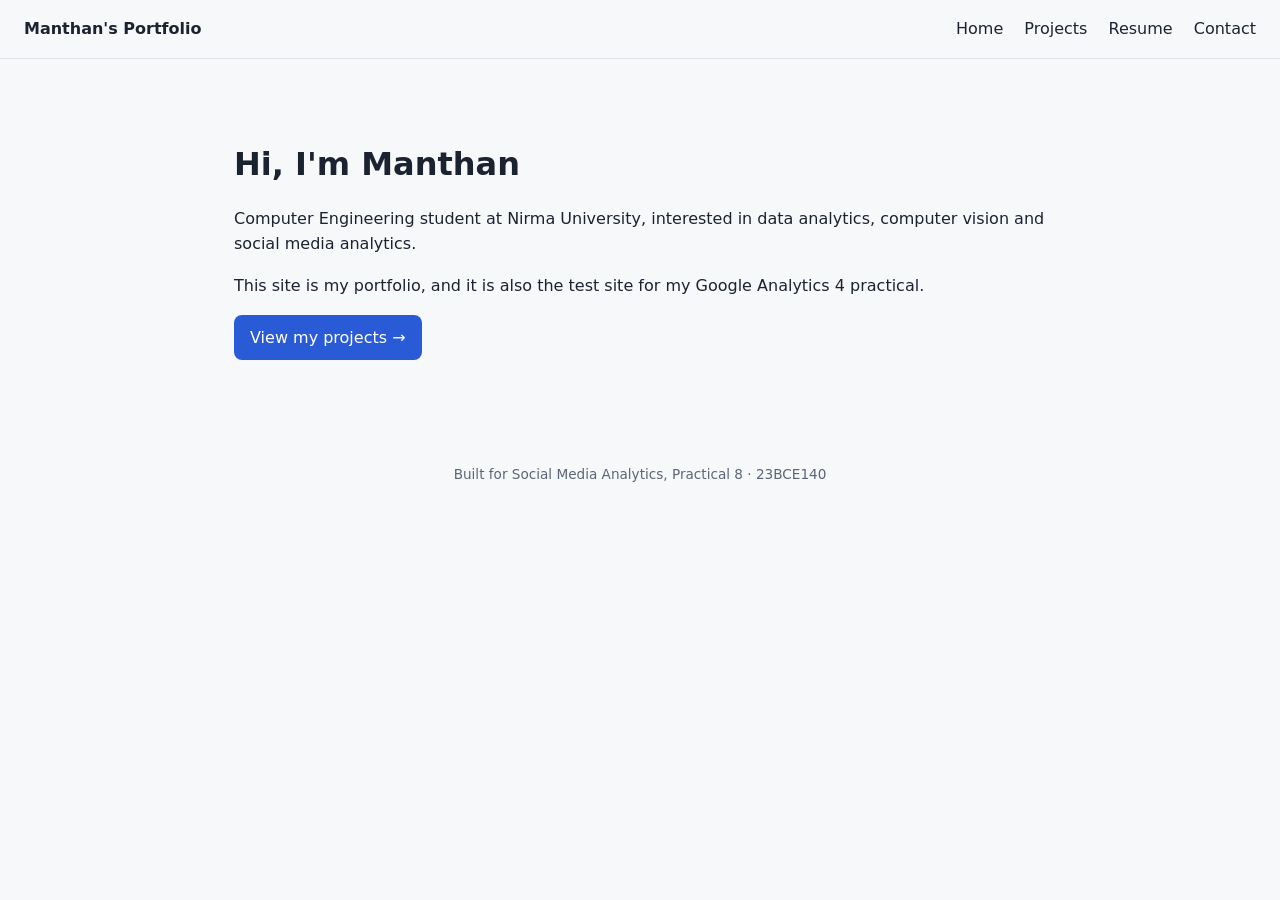
==== index.html @ 982ab795 "Initial portfolio site for GA4 practical" ====
<!DOCTYPE html>
<html lang="en">
<head>
  <meta charset="UTF-8">
  <meta name="viewport" content="width=device-width, initial-scale=1.0">
  <title>Home</title>
  <!-- Google tag (gtag.js) -->
  <script async src="https://www.googletagmanager.com/gtag/js?id=G-XXXXXXXXXX"></script>
  <script>
    window.dataLayer = window.dataLayer || [];
    function gtag(){dataLayer.push(arguments);}
    gtag('js', new Date());

    gtag('config', 'G-XXXXXXXXXX');
  </script>
  <link rel="stylesheet" href="style.css">
</head>
<body>
  <header>
    <div class="brand">Manthan's Portfolio</div>
    <nav>
      <a href="index.html">Home</a>
      <a href="projects.html">Projects</a>
      <a href="resume.html">Resume</a>
      <a href="contact.html">Contact</a>
    </nav>
  </header>
  <main>
    <section class="hero">
      <h1>Hi, I'm Manthan</h1>
      <p>Computer Engineering student at Nirma University, interested in data analytics, computer vision and social media analytics.</p>
      <p>This site is my portfolio, and it is also the test site for my Google Analytics 4 practical.</p>
      <a class="btn" href="projects.html" onclick="gtag('event','click_view_projects',{location:'hero'})">View my projects &rarr;</a>
    </section>
  </main>
  <footer>Built for Social Media Analytics, Practical 8 &middot; 23BCE140</footer>
</body>
</html>
---- style.css ----
:root{--bg:#f7f8fa;--fg:#1c2330;--muted:#5b6575;--accent:#2a5bd7;--card:#fff;--line:#dde2ea}
@media (prefers-color-scheme:dark){:root{--bg:#10141c;--fg:#e8ecf3;--muted:#9aa5b8;--accent:#6b93ff;--card:#181e2a;--line:#2a3345}}
*{box-sizing:border-box}
body{margin:0;font:16px/1.6 system-ui,sans-serif;background:var(--bg);color:var(--fg)}
header{display:flex;flex-wrap:wrap;gap:12px;justify-content:space-between;align-items:center;padding:16px 24px;border-bottom:1px solid var(--line)}
.brand{font-weight:700}
nav a{margin-left:16px;color:var(--fg);text-decoration:none}
nav a:hover{color:var(--accent)}
main{max-width:860px;margin:0 auto;padding:32px 24px}
.hero{padding:48px 0}
h1{font-size:2rem;margin:0 0 16px}
.cards{display:grid;gap:16px}
.card{background:var(--card);border:1px solid var(--line);border-radius:10px;padding:20px}
.card h2{margin:0 0 8px;font-size:1.15rem}
.btn{display:inline-block;background:var(--accent);color:#fff;border:0;border-radius:8px;padding:10px 16px;font:inherit;cursor:pointer;text-decoration:none}
.next{margin-top:24px}
label{display:block;margin-bottom:12px}
input,textarea{display:block;width:100%;margin-top:4px;padding:8px;font:inherit;border:1px solid var(--line);border-radius:6px;background:var(--bg);color:var(--fg)}
.note{color:var(--muted);font-size:.85rem}
footer{text-align:center;color:var(--muted);padding:24px;font-size:.85rem}
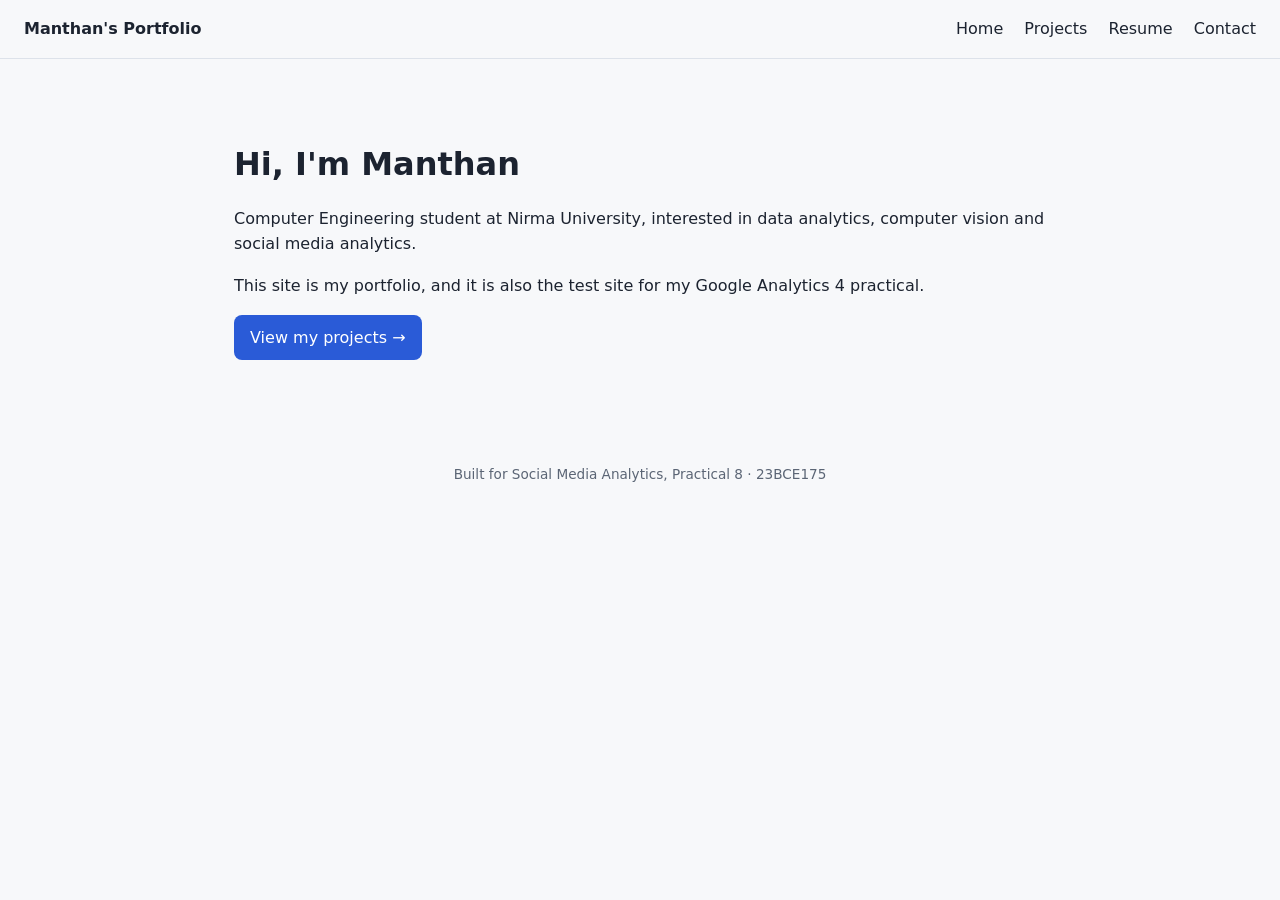
==== commit 2a436984: "Update roll number" ====
--- a/index.html
+++ b/index.html
@@ -5,13 +5,13 @@
   <meta name="viewport" content="width=device-width, initial-scale=1.0">
   <title>Home</title>
   <!-- Google tag (gtag.js) -->
-  <script async src="https://www.googletagmanager.com/gtag/js?id=G-XXXXXXXXXX"></script>
+  <script async src="https://www.googletagmanager.com/gtag/js?id=G-N06EKTNC9E"></script>
   <script>
     window.dataLayer = window.dataLayer || [];
     function gtag(){dataLayer.push(arguments);}
     gtag('js', new Date());
 
-    gtag('config', 'G-XXXXXXXXXX');
+    gtag('config', 'G-N06EKTNC9E');
   </script>
   <link rel="stylesheet" href="style.css">
 </head>
@@ -33,6 +33,6 @@
       <a class="btn" href="projects.html" onclick="gtag('event','click_view_projects',{location:'hero'})">View my projects &rarr;</a>
     </section>
   </main>
-  <footer>Built for Social Media Analytics, Practical 8 &middot; 23BCE140</footer>
+  <footer>Built for Social Media Analytics, Practical 8 &middot; 23BCE175</footer>
 </body>
 </html>
